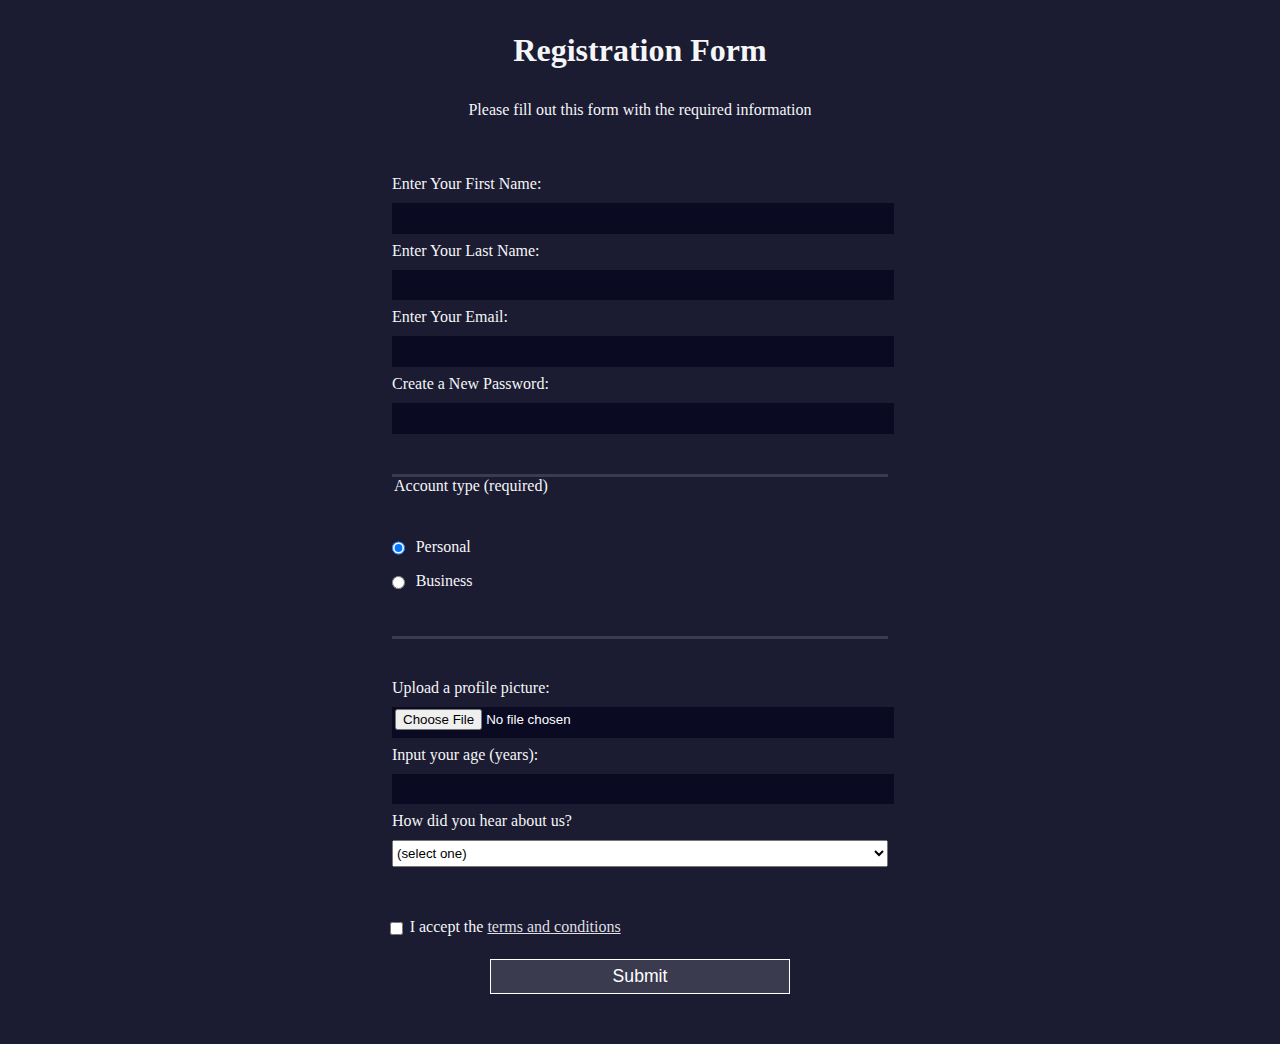
==== html_forms/index.html @ e26fe561 "completed version of html forms" ====
<!DOCTYPE html>
<html lang="en">

<head>
    <title>Registration Form</title>
    <!-- <meta> and <link> are void elements -->
    <meta charset="utf-8">
    <link rel="stylesheet" href="styles.css">
</head>

<body>
    <h1>Registration Form</h1>
    <p>Please fill out this form with the required information</p>
    <!-- The method attribute of <form> element  specifies how to send form-data to the URL specified in the action attribute. The form-data can be sent via a GET request as URL parameters (with method="get") or via a POST request as data in the request body (with method="post"). -->
    <form action='https://register-demo.freecodecamp.org' method="post">
        <!-- form element is further divided into multiple fieldsets. Each fieldset represents a group of form controls. -->
        <fieldset>
            <!-- The first fieldset will hold name, email, and password fields. Start by adding four label elements to the first fieldset. -->
            <!-- The required attribute is a boolean attribute. When present, it specifies that an input field must be filled
        out before submitting the form. It throws a validationError if the field is empty before submitting the
        form. -->
            <label for="first-name">Enter Your First Name: <input id="first-name" type="text" required /></label>
            <label for="last-name">Enter Your Last Name: <input id="last-name" type="text" required /></label>
            <label for="email">Enter Your Email: <input id="email" type="email" required /></label>
            <label for="new-password">Create a New Password: <input id="new-password" type="password"
                    pattern="[a-z0-5]{8,}" required /></label>
        </fieldset>
        <fieldset>
            <!-- To relate the radio inputs, give them the same name attribute with a value of account-type. Now, it is not possible to select both radio inputs at the same time. -->
            <legend>Account type (required)</legend>
            <label for="personal-account"><input class="inline" id="personal-account" type="radio" name="account-type" checked />
                Personal</label>
            <label for="business-account"><input class="inline"  id="business-account" type="radio" name="account-type" />
                Business</label>
        </fieldset>
        <fieldset>
            <label>Upload a profile picture: <input type="file" /></label>
            <label>Input your age (years): <input type="number" min="13" max="120" /></label>
            <label>How did you hear about us?
                <select>
                    <!-- Submitting the form with an option selected would not send a useful value to the server. 
                     As such, each option needs to be given a value attribute. Without which, the text content of the option will be submitted to the server. -->
                    <option value="">(select one)</option>
                    <option value="1">freeCodeCamp News</option>
                    <option value="2">freeCodeCamp YouTube Channel</option>
                    <option value="3">freeCodeCamp Forum</option>
                    <option value="4">Other</option>
                </select>
            </label>
        </fieldset>

        <label for="terms-and-conditions"><input class="inline" id="terms-and-conditions" type="checkbox" required />I accept the <a
                href="https://www.freecodecamp.org/news/terms-of-service/">terms and conditions</a> </label>
        <!-- The first input element with a type of submit is automatically set to submit its nearest parent form element. -->
        <input type="submit" value="Submit">
    </form>
</body>

</html>
---- html_forms/styles.css ----
body{
    font-family: Tahoma;
        font-size: 16px;
    width: 100%;
    /* The vh unit stands for viewport height, and is equal to 1% of the height of the viewport. This makes it relative to the viewport height. */
    height: 100vh;
    /* get rid of the horizontal scroll-bar, by setting the body default margin added by some browsers to 0. */
    margin: 0;
    background-color: #1b1b32;
    color: #f5f6f7;
}

h1, p {
    margin: 1em auto;
    text-align: center;
  }

  form {
    margin: 0 auto;
    max-width: 500px;
    min-width: 300px;
    width: 60vw;
    padding-bottom: 2em;
  }

  fieldset{
    /* Remove the border, */
    border: 0; 
    /* add 2rem of padding only to the top and bottom.  remove the padding from the left and right. */
    padding: 2rem 0;
    /* give the fieldset elements a bit of separation, */
    border-bottom: 3px solid #3b3b4f;
  }

  /* targets the last fieldset element  */
fieldset:last-of-type {
    border-bottom: none;
}

input,
textarea,
select {
    width: 100%;
    margin: 10px 0 0 0;
    min-height: 2em;
}

input, textarea {
    background-color: #0a0a23;
    border: 1px solid #0a0a23;
    color: #ffffff;
  }

.inline{
    width: unset;
    /* css margin element follows clockwise order. < Top Right Bottom Left> */
    margin: 0 0.5em 0 0;
    vertical-align: middle;
  }

  input[type="submit"] {
    display: block;
    width: 60%;
    margin: 1em auto;
    height: 2em;
    font-size: 1.1rem;
    background-color: #3b3b4f;
    border-color: white;
    min-width: 300px;
  }
  /* By default, a padding of 1px 2px is given to input elements you can type in. Provide similar padding for file upload type */
  input[type="file"]{
    padding: 1px 2px;
  }
/* As label elements are inline by default, they are all displayed side by side on the same line To make them appear on separate lines, add display: block to the label element, and add a margin of 0.5rem 0, to separate them from each other. */
label {
    display: block;
    margin: 0.5rem 0;
}

/* mainly affects terms and conditions of the form. */
a {
    color: #dfdfe2;
  }
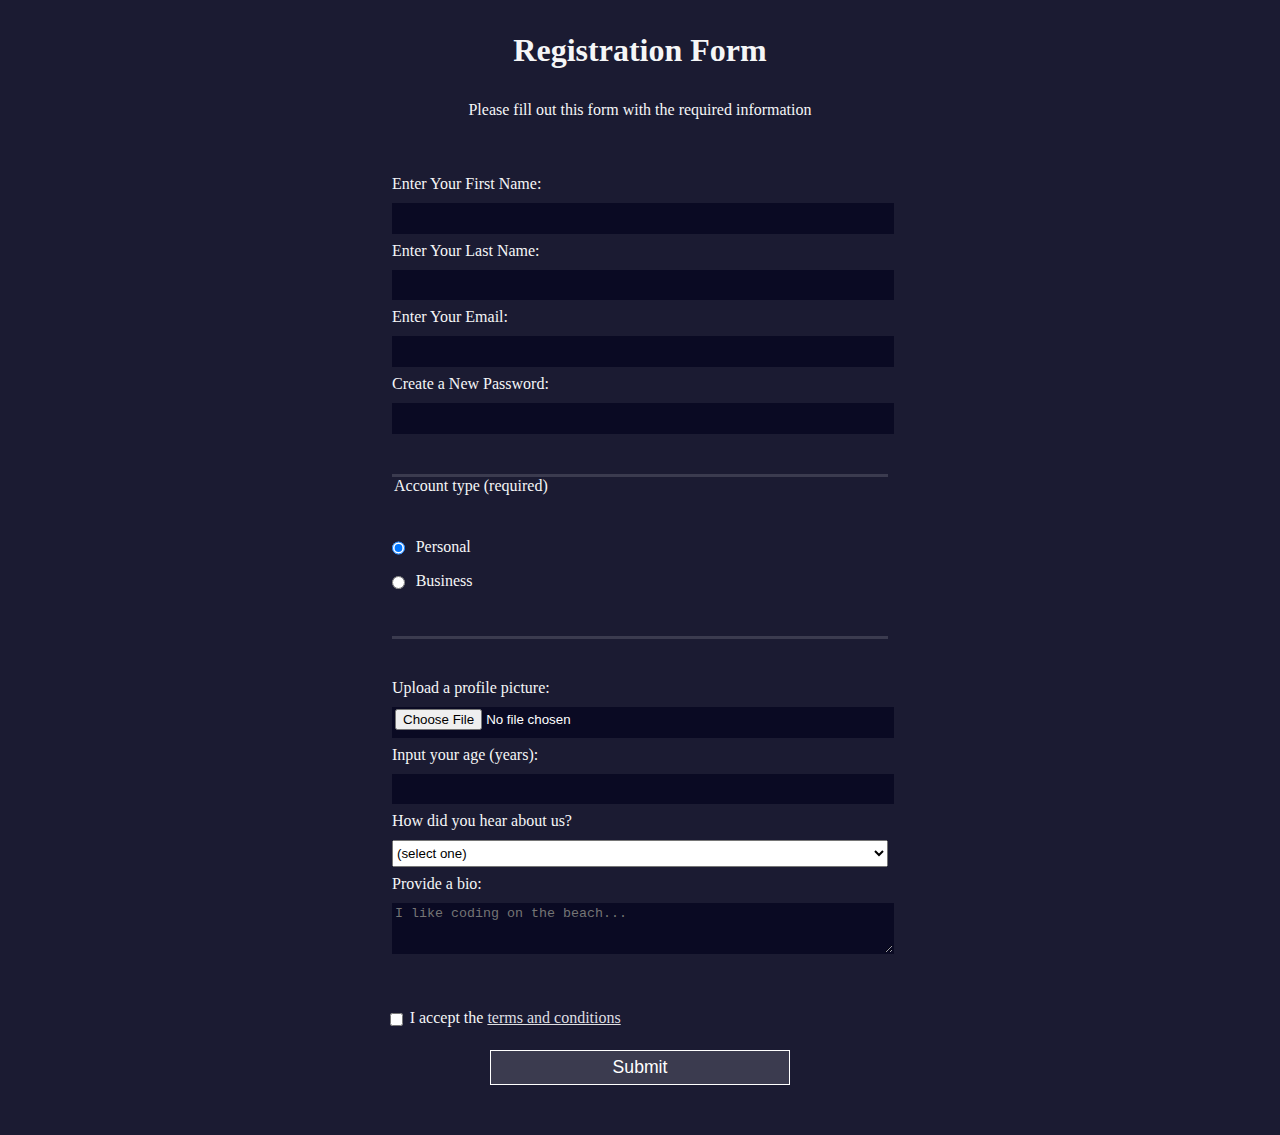
==== commit dc3501e7: "completed first certification" ====
--- a/html_forms/index.html
+++ b/html_forms/index.html
@@ -47,6 +47,9 @@
                     <option value="4">Other</option>
                 </select>
             </label>
+            <label for="bio">Provide a bio:
+                <textarea id="bio" name="bio" rows="3" cols="30" placeholder="I like coding on the beach..."></textarea>
+            </label>
         </fieldset>
 
         <label for="terms-and-conditions"><input class="inline" id="terms-and-conditions" type="checkbox" required />I accept the <a
